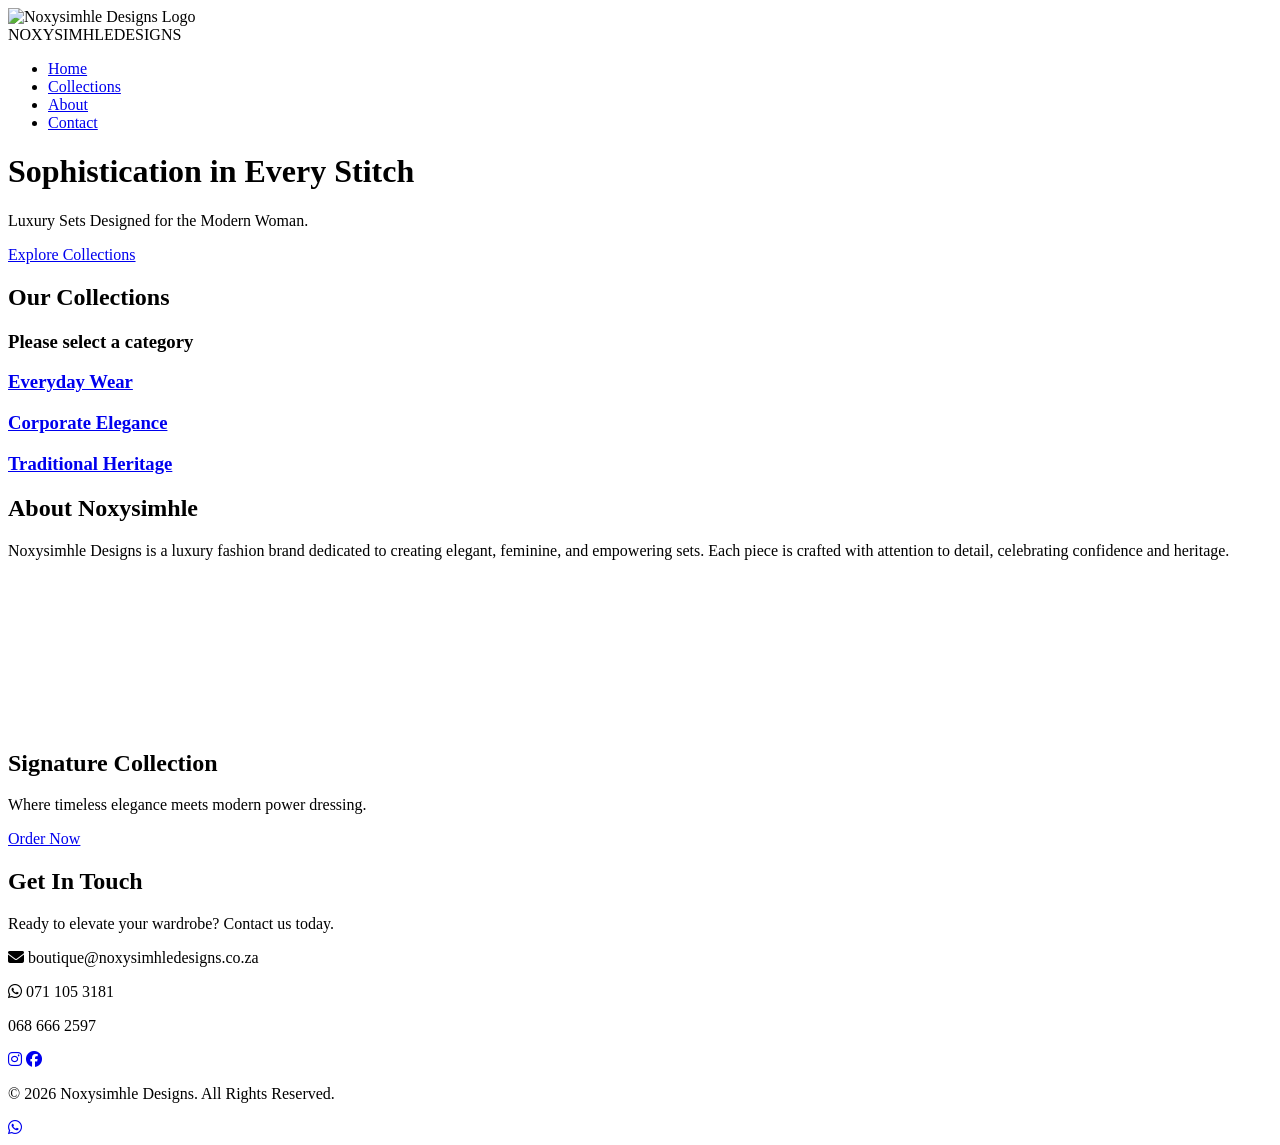
==== index.html @ 04ca98ef "Add files via upload" ====
<!DOCTYPE html>
<html lang="en">
<head>
    <meta charset="UTF-8">
    <title>Noxysimhle Designs | Luxury Women's Sets</title>
    <meta name="viewport" content="width=device-width, initial-scale=1.0">

    <!-- SEO -->
    <meta name="description" content="Luxury women's fashion sets. Everyday wear, corporate elegance & traditional heritage by Noxysimhle Designs.">

    <!-- Fonts -->
    <link href="https://fonts.googleapis.com/css2?family=Playfair+Display:wght@400;700&family=Montserrat:wght@300;400;600&display=swap" rel="stylesheet">

    <!-- Icons -->
    <link href="https://cdnjs.cloudflare.com/ajax/libs/font-awesome/6.5.0/css/all.min.css" rel="stylesheet">

    <link rel="stylesheet" href="style.css">
</head>
<body>

<!-- NAVIGATION -->
<nav>
    <div class="logo-container">
        <img src="logo.jpeg" alt="Noxysimhle Designs Logo" class="nav-logo-img">
        
        <div class="logo-text">
            NOXYSIMHLE<span>DESIGNS</span>
        </div>
    </div>

    <ul class="nav-links">
        <li><a href="#home">Home</a></li>
        <li><a href="#collections">Collections</a></li>
        <li><a href="#about">About</a></li>
        <li><a href="#contact">Contact</a></li>
    </ul>

    <div class="burger">
        <div></div>
        <div></div>
        <div></div>
    </div>
</nav>

<!-- HERO -->
<header id="home" class="hero">
    <div class="hero-content">
        <h1 class="fade-in">Sophistication in Every Stitch</h1>
        <p>Luxury Sets Designed for the Modern Woman.</p>
        <a href="#collections" class="btn">Explore Collections</a>
    </div>
</header>

<!-- COLLECTIONS -->
<section id="collections" class="categories">
    <h2 class="section-title">Our Collections</h2>
    <h3 class="section-title">Please select a category</h3>

    <div class="grid">

        <a href="everydaywear.html" class="card-link">
            <div class="card">
                <div class="card-img" style="background-image:url('1.jpeg')"></div>
                <h3>Everyday Wear</h3>
            </div>
        </a>

        <a href="corporate-elegance.html" class="card-link">
            <div class="card">
                <div class="card-img" style="background-image:url('9.jpeg')"></div>
                <h3>Corporate Elegance</h3>
            </div>
        </a>

        <a href="traditional-heritage.html" class="card-link">
            <div class="card">
                <div class="card-img" style="background-image:url('14.jpeg')"></div>
                <h3>Traditional Heritage</h3>
            </div>
        </a>

    </div>
</section>

<!-- ABOUT SECTION -->
<section id="about" class="about">
    <div class="about-content">
        <h2>About Noxysimhle</h2>
        <p>
            Noxysimhle Designs is a luxury fashion brand dedicated to creating elegant,
            feminine, and empowering sets. Each piece is crafted with attention to detail,
            celebrating confidence and heritage.
        </p>
    </div>
</section>

<!-- FEATURED SECTION -->
<section class="featured">

    <!-- Background Video -->
    <video autoplay muted loop playsinline class="bg-video">
        <source src="iop.mp4" type="video/mp4">
    </video>

    <!-- Dark Overlay -->
    <div class="video-overlay"></div>

    <!-- Text Content -->
    <div class="featured-text">
        <h2>Signature Collection</h2>
        <p>Where timeless elegance meets modern power dressing.</p>
        <a href="#contact" class="btn">Order Now</a>
    </div>

</section>

<!-- FOOTER -->
<footer id="contact">
    <div class="footer-content">
        <h2>Get In Touch</h2>
        <p>Ready to elevate your wardrobe? Contact us today.</p>

        <div class="contact-info">
            <p><i class="fas fa-envelope"></i> boutique@noxysimhledesigns.co.za</p>
            <p><i class="fab fa-whatsapp"></i> 071 105 3181</p>
            <p>068 666 2597</p>
        </div>

        <div class="socials">
            <a href="#"><i class="fab fa-instagram"></i></a>
            <a href="#"><i class="fab fa-facebook"></i></a>
        </div>
    </div>

    <p class="copyright">
        &copy; 2026 Noxysimhle Designs. All Rights Reserved.
    </p>
</footer>

<!-- FLOATING WHATSAPP BUTTON -->
<a href="https://wa.me/27711053181" class="whatsapp-float" target="_blank">
    <i class="fab fa-whatsapp"></i>
</a>

<script src="script.js"></script>
</body>
</html>
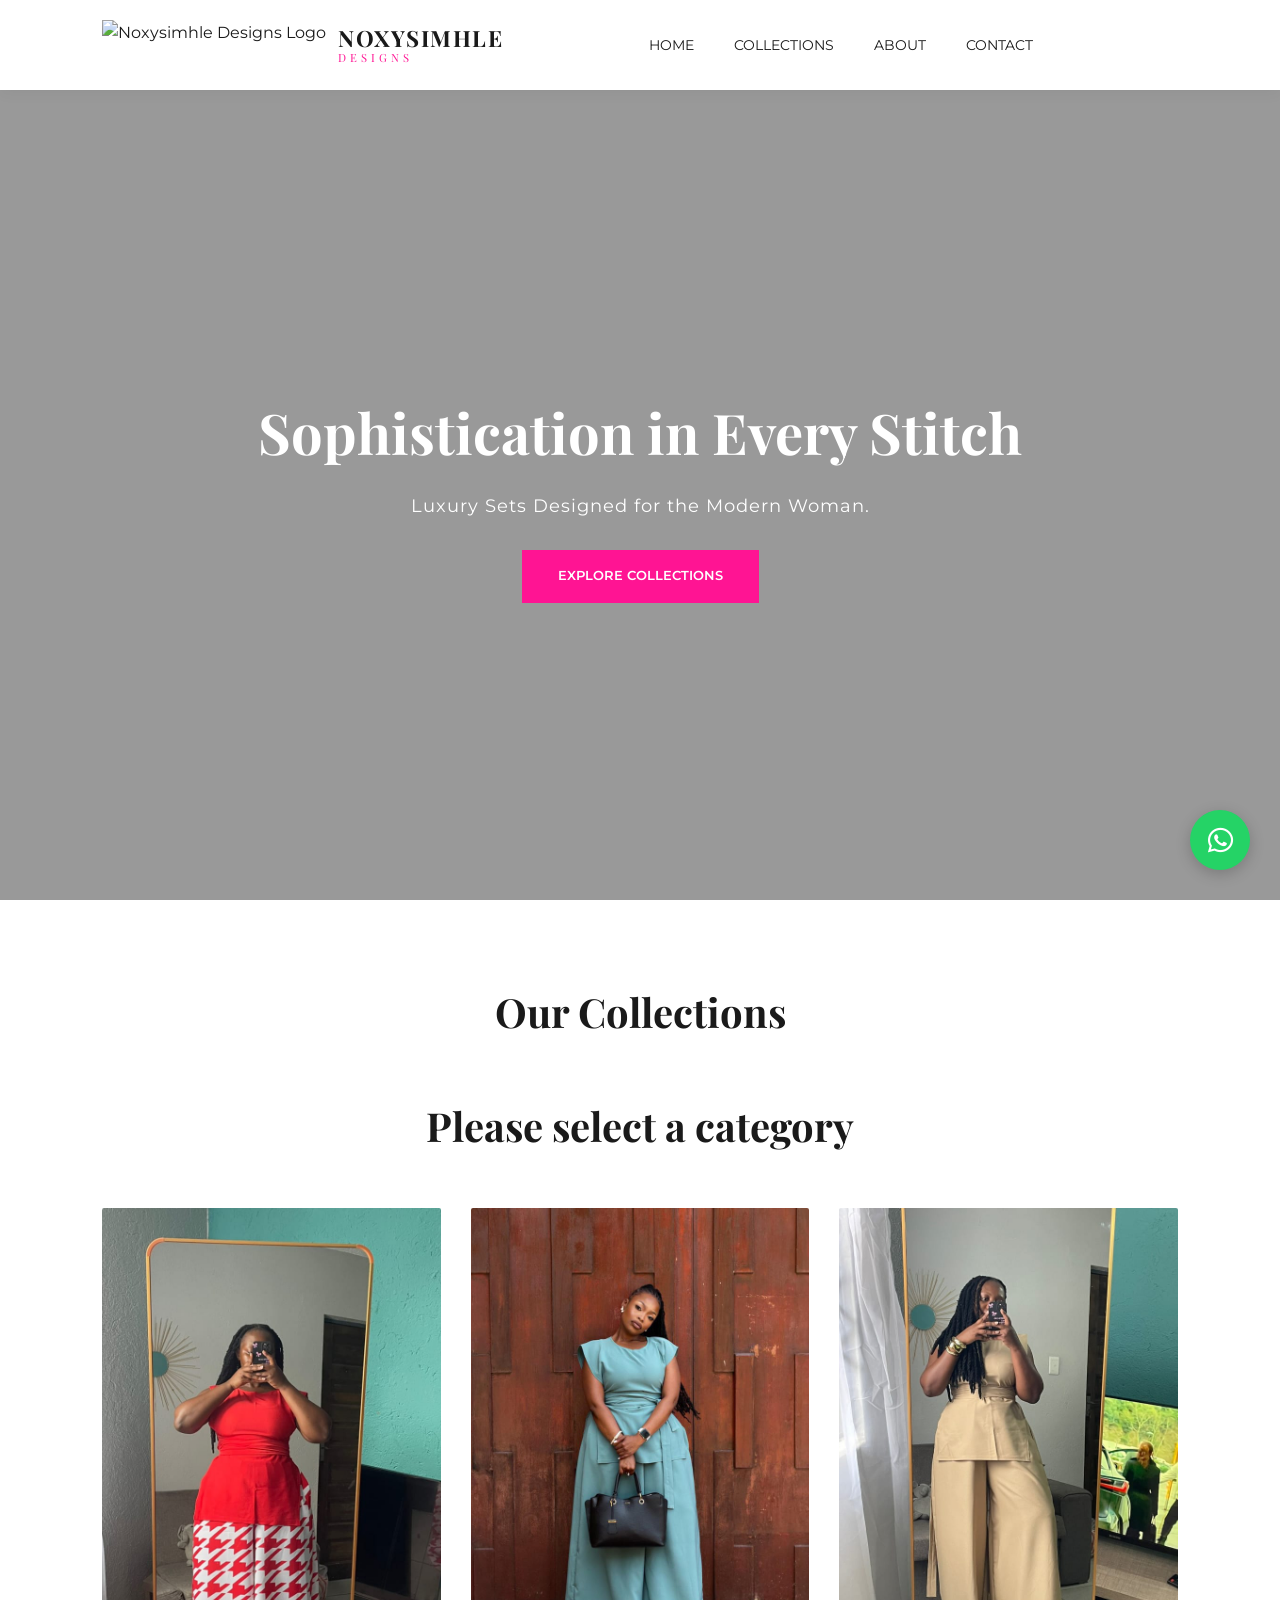
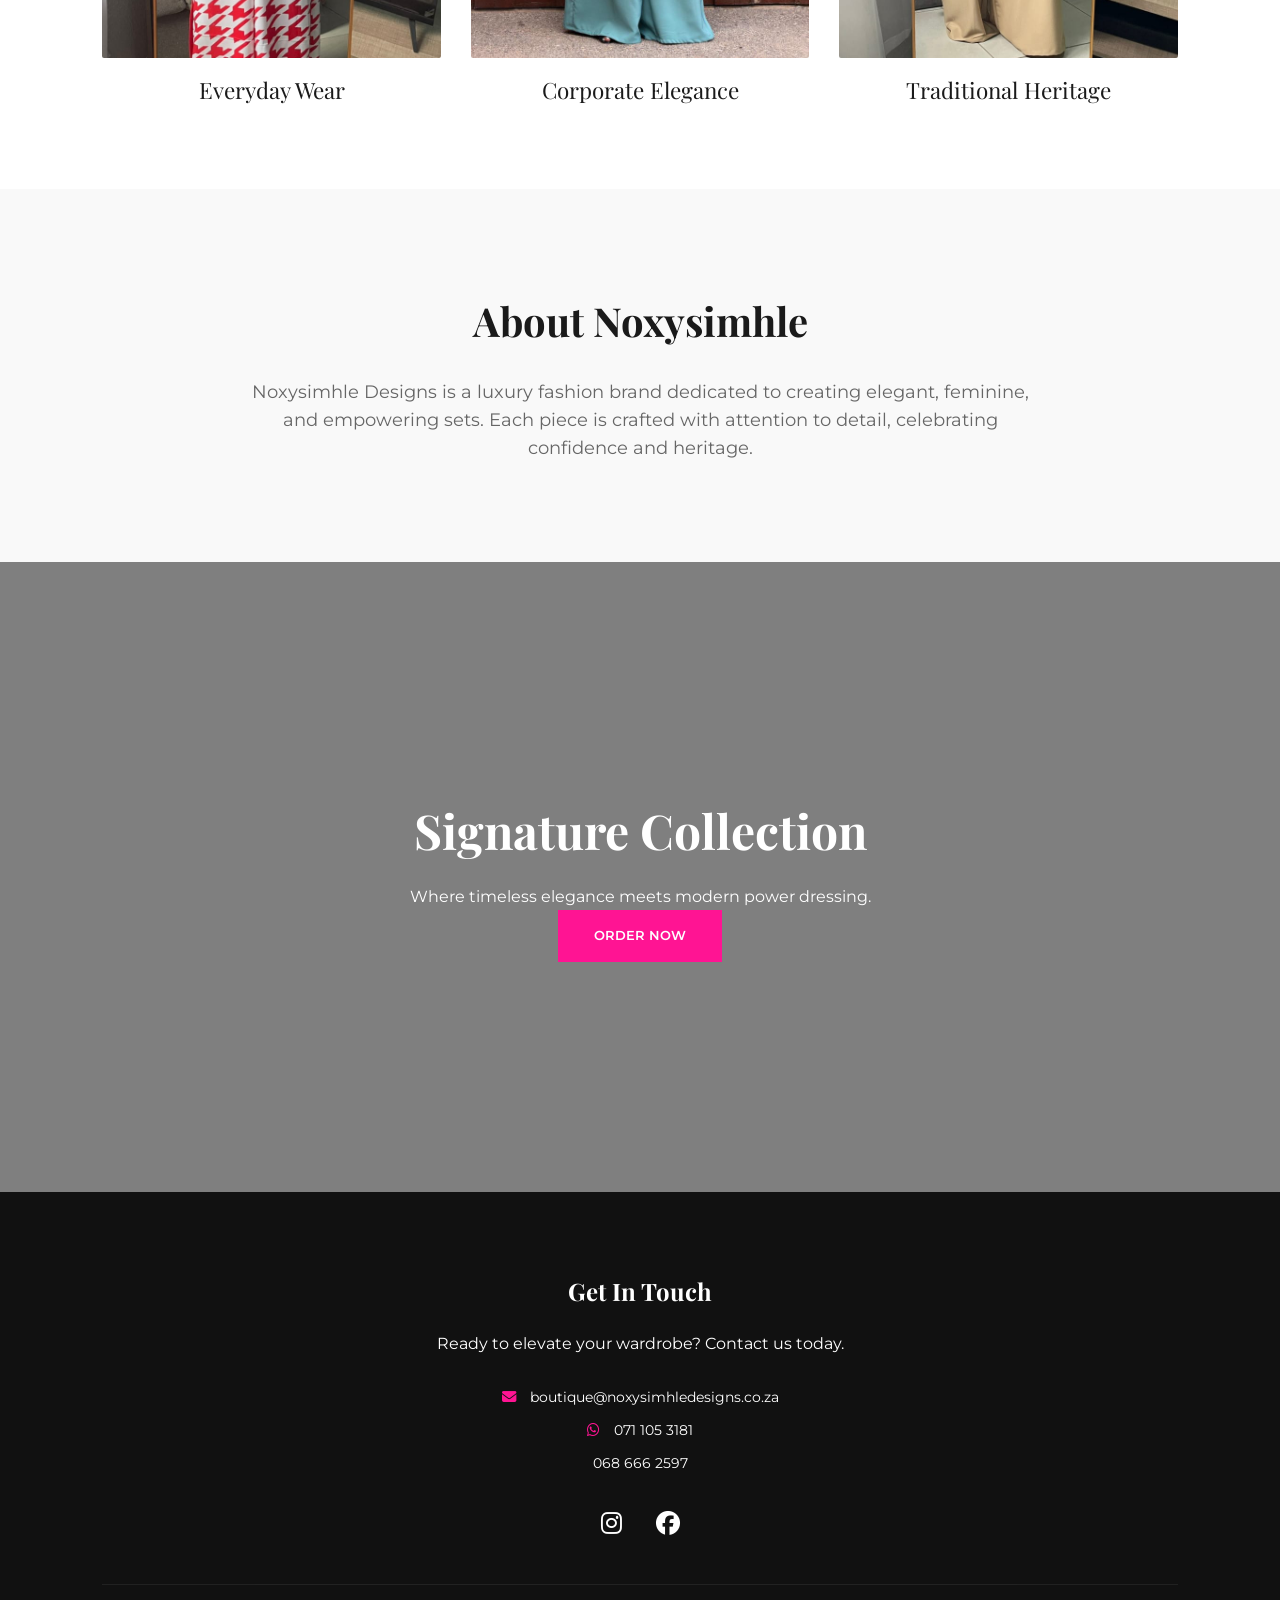
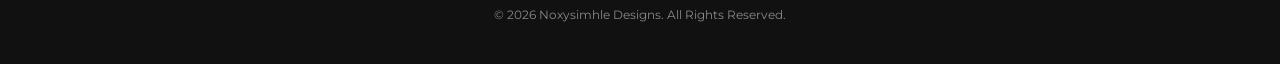
==== commit 6148e677: "Add files via upload" ====
--- a/index.html
+++ b/index.html
@@ -65,14 +65,14 @@
             </div>
         </a>
 
-        <a href="corporate-elegance.html" class="card-link">
+        <a href="#" class="card-link">
             <div class="card">
                 <div class="card-img" style="background-image:url('9.jpeg')"></div>
                 <h3>Corporate Elegance</h3>
             </div>
         </a>
 
-        <a href="traditional-heritage.html" class="card-link">
+        <a href="#" class="card-link">
             <div class="card">
                 <div class="card-img" style="background-image:url('14.jpeg')"></div>
                 <h3>Traditional Heritage</h3>
--- a/style.css
+++ b/style.css
@@ -0,0 +1,392 @@
+/* --- UPDATED ROOT VARIABLES WITH YOUR BRAND PINK --- */
+:root {
+    /* Main brand colors */
+    --pink: #ff1493;  /* VIBRANT PINK FROM YOUR LOGO */
+    --gold: #ff1493;  /* Set primary accent to match for a strong brand identity */
+    
+    /* Neutral colors for structure */
+    --dark: #1a1a1a;  /* Rich black for typography */
+    --gray: #f9f9f9;  /* Light gray for background sections */
+    --white: #ffffff; /* Clean white background */
+    
+    /* Animation settings */
+    --transition: 0.3s ease-in-out; /* Smooth transition time */
+}
+
+* {
+    margin: 0;
+    padding: 0;
+    box-sizing: border-box;
+}
+
+html {
+    scroll-behavior: smooth;
+}
+
+body {
+    font-family: 'Montserrat', sans-serif;
+    line-height: 1.6;
+    color: var(--dark);
+    overflow-x: hidden;
+}
+
+/* --- NAVIGATION --- */
+nav {
+    display: flex;
+    justify-content: space-between;
+    align-items: center;
+    padding: 20px 8%;
+    background: var(--white);
+    position: sticky;
+    top: 0;
+    z-index: 1000;
+    box-shadow: 0 2px 15px rgba(0,0,0,0.05);
+}
+
+.logo {
+    font-family: 'Playfair Display', serif;
+    font-weight: 700;
+    font-size: 1.4rem;
+    letter-spacing: 2px;
+}
+
+.logo span {
+    font-weight: 300;
+    color: var(--gold);
+    margin-left: 5px;
+}
+
+.nav-links {
+    display: flex;
+    list-style: none;
+}
+
+.nav-links li {
+    margin: 0 20px;
+}
+
+.nav-links a {
+    text-decoration: none;
+    color: var(--dark);
+    font-weight: 400;
+    font-size: 0.9rem;
+    text-transform: uppercase;
+    transition: var(--transition);
+}
+
+.nav-links a:hover {
+    color: var(--gold);
+}
+
+/* --- HERO SECTION --- */
+.hero {
+    height: 90vh;
+    background: linear-gradient(rgba(0,0,0,0.4), rgba(0,0,0,0.4)), 
+                url('https://images.unsplash.com/photo-1490481651871-ab68de25d43d?auto=format&fit=crop&q=80&w=1500');
+    background-size: cover;
+    background-position: center;
+    display: flex;
+    align-items: center;
+    justify-content: center;
+    text-align: center;
+    color: var(--white);
+}
+
+.hero-content h1 {
+    font-family: 'Playfair Display', serif;
+    font-size: 3.5rem;
+    margin-bottom: 15px;
+}
+
+.hero-content p {
+    font-size: 1.1rem;
+    margin-bottom: 30px;
+    letter-spacing: 1px;
+}
+
+.btn {
+    display: inline-block;
+    padding: 15px 35px;
+    background: var(--gold);
+    color: var(--white);
+    text-decoration: none;
+    text-transform: uppercase;
+    font-weight: 600;
+    font-size: 0.8rem;
+    transition: var(--transition);
+    border: 1px solid var(--gold);
+}
+
+.btn:hover {
+    background: transparent;
+    border-color: var(--white);
+}
+
+/* --- COLLECTIONS GRID --- */
+.categories {
+    padding: 80px 8%;
+    text-align: center;
+}
+
+.section-title {
+    font-family: 'Playfair Display', serif;
+    font-size: 2.5rem;
+    margin-bottom: 50px;
+}
+
+.grid {
+    display: grid;
+    grid-template-columns: repeat(auto-fit, minmax(300px, 1fr));
+    gap: 30px;
+}
+
+.card {
+    text-align: center;
+    cursor: pointer;
+    transition: 0.4s;
+}
+
+.card-img {
+    height: 450px;
+    background-size: cover;
+    background-position: center;
+    margin-bottom: 15px;
+    border-radius: 2px;
+}
+
+.card h3 {
+    font-family: 'Playfair Display', serif;
+    font-size: 1.4rem;
+    font-weight: 400;
+}
+
+.card:hover {
+    transform: translateY(-10px);
+}
+
+/* --- ABOUT SECTION --- */
+.about {
+    padding: 100px 15%;
+    background: var(--gray);
+    text-align: center;
+}
+
+.about h2 {
+    font-family: 'Playfair Display', serif;
+    font-size: 2.5rem;
+    margin-bottom: 25px;
+}
+
+.about p {
+    font-size: 1.1rem;
+    color: #666;
+    max-width: 800px;
+    margin: 0 auto;
+}
+
+/* --- FEATURED SECTION --- */
+.featured {
+    position: relative;
+    height: 70vh;
+    overflow: hidden;
+    display: flex;
+    align-items: center;
+    justify-content: center;
+    text-align: center;
+    color: white;
+}
+
+/* Video Styling */
+.bg-video {
+    position: absolute;
+    top: 50%;
+    left: 50%;
+    width: 100%;
+    height: 100%;
+    object-fit: cover;
+    transform: translate(-50%, -50%);
+    z-index: -2;
+}
+
+/* Dark Overlay */
+.video-overlay {
+    position: absolute;
+    width: 100%;
+    height: 100%;
+    background: rgba(0, 0, 0, 0.5);
+    z-index: -1;
+}
+.featured h2 {
+    font-family: 'Playfair Display', serif;
+    font-size: 3rem;
+    margin-bottom: 15px;
+}
+
+/* --- FOOTER --- */
+footer {
+    padding: 80px 8% 40px;
+    background: #111;
+    color: var(--white);
+    text-align: center;
+}
+
+.footer-content h2 {
+    font-family: 'Playfair Display', serif;
+    margin-bottom: 20px;
+}
+
+.contact-info {
+    margin: 30px 0;
+}
+
+.contact-info p {
+    margin: 10px 0;
+    font-size: 0.9rem;
+}
+
+.contact-info i {
+    margin-right: 10px;
+    color: var(--pink);
+}
+
+.socials {
+    margin-bottom: 40px;
+}
+
+.socials a {
+    font-size: 1.5rem;
+    margin: 0 15px;
+    color: var(--white);
+    transition: var(--transition);
+}
+
+.socials a:hover {
+    color: var(--pink);
+}
+
+.copyright {
+    font-size: 0.75rem;
+    opacity: 0.5;
+    border-top: 1px solid #333;
+    padding-top: 20px;
+}
+
+/* --- INTERACTIVE ELEMENTS --- */
+.whatsapp-float {
+    position: fixed;
+    bottom: 30px;
+    right: 30px;
+    background: #25D366;
+    color: white;
+    font-size: 1.8rem;
+    width: 60px;
+    height: 60px;
+    display: flex;
+    align-items: center;
+    justify-content: center;
+    border-radius: 50%;
+    box-shadow: 0 4px 15px rgba(0,0,0,0.2);
+    z-index: 1000;
+    transition: 0.3s;
+    text-decoration: none;
+}
+
+.whatsapp-float:hover {
+    transform: scale(1.1) rotate(10deg);
+}
+
+/* --- ANIMATIONS --- */
+.fade-in {
+    animation: fadeIn 1.5s ease-in-out;
+}
+
+@keyframes fadeIn {
+    from { opacity: 0; transform: translateY(20px); }
+    to { opacity: 1; transform: translateY(0); }
+}
+
+/* --- MOBILE RESPONSIVENESS --- */
+@media (max-width: 768px) {
+    nav {
+        padding: 15px 5%;
+    }
+    .nav-links {
+        display: none; /* In a real site, you'd add a toggle for the burger menu here */
+    }
+    .hero-content h1 {
+        font-size: 2.2rem;
+    }
+    .grid {
+        grid-template-columns: 1fr;
+    }
+    .about {
+        padding: 60px 8%;
+    }
+}
+.card-link {
+    text-decoration: none; /* Removes the underline */
+    color: inherit;        /* Keeps the text black/dark as per your design */
+    display: block;        /* Ensures the whole area is clickable */
+}
+
+/* Optional: Add a slight zoom effect when hovering over the link */
+.card-link:hover .card-img {
+    filter: brightness(0.9);
+    transition: 0.3s;
+}
+.card-link {
+    text-decoration: none; /* Removes the underline */
+    color: inherit;        /* Keeps the text black/dark as per your design */
+    display: block;        /* Ensures the whole area is clickable */
+}
+
+/* Optional: Add a slight zoom effect when hovering over the link */
+.card-link:hover .card-img {
+    filter: brightness(0.9);
+    transition: 0.3s;
+}
+/* Container to hold both image and text */
+.logo-container {
+    display: flex;
+    align-items: center;
+    gap: 12px; /* Space between logo and name */
+    text-decoration: none;
+    cursor: pointer;
+}
+
+/* The actual Logo Image */
+.nav-logo-img {
+    height: 50px; /* Adjust this to make the logo larger or smaller */
+    width: auto;
+    object-fit: contain;
+}
+
+/* The Brand Text */
+.logo-text {
+    font-family: 'Playfair Display', serif;
+    font-size: 1.4rem;
+    font-weight: bold;
+    letter-spacing: 1.5px;
+    line-height: 1;
+    color: var(--black);
+    text-transform: uppercase;
+}
+
+.logo-text span {
+    display: block; /* Puts 'DESIGNS' on a new line for a boutique look */
+    font-size: 0.7rem;
+    color: var(--pink);
+    letter-spacing: 4px;
+    font-weight: 400;
+    margin-top: 2px;
+}
+
+/* Mobile Adjustment */
+@media screen and (max-width: 768px) {
+    .nav-logo-img {
+        height: 40px;
+    }
+    .logo-text {
+        font-size: 1.1rem;
+    }
+}
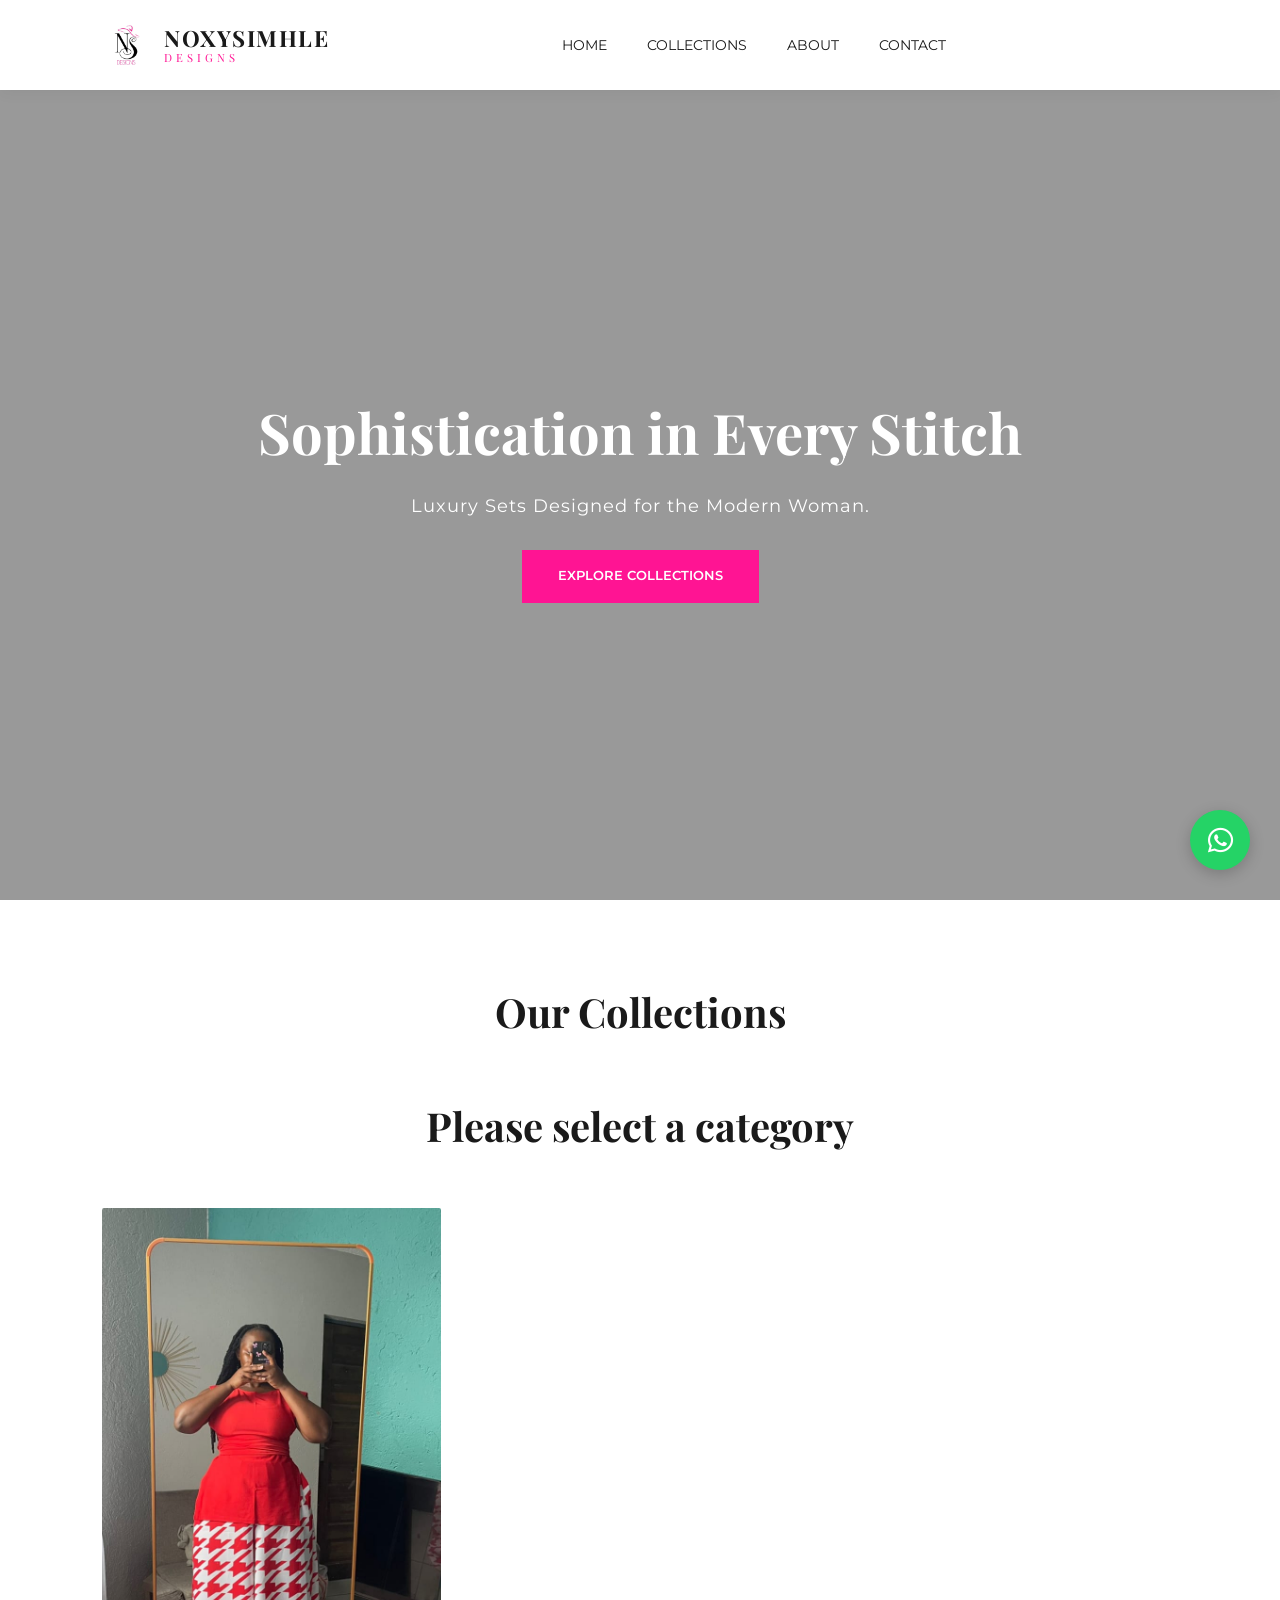
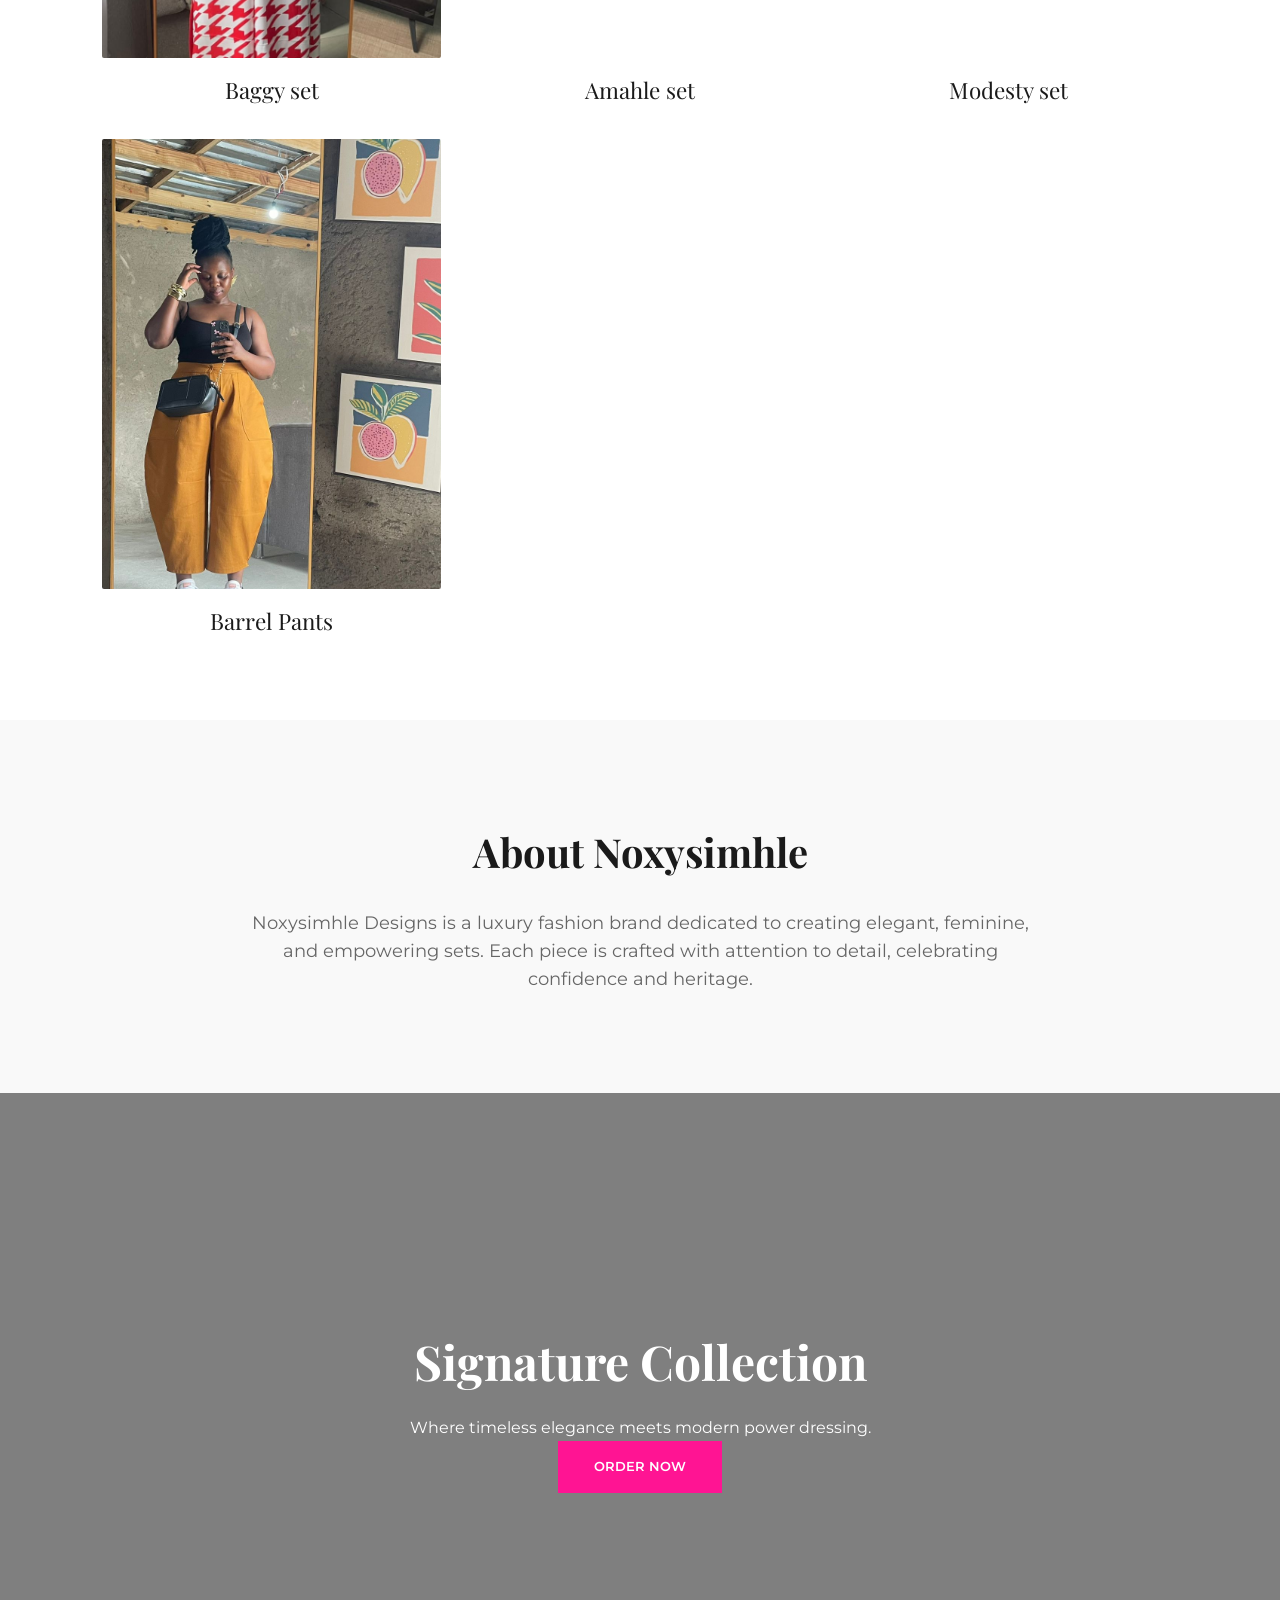
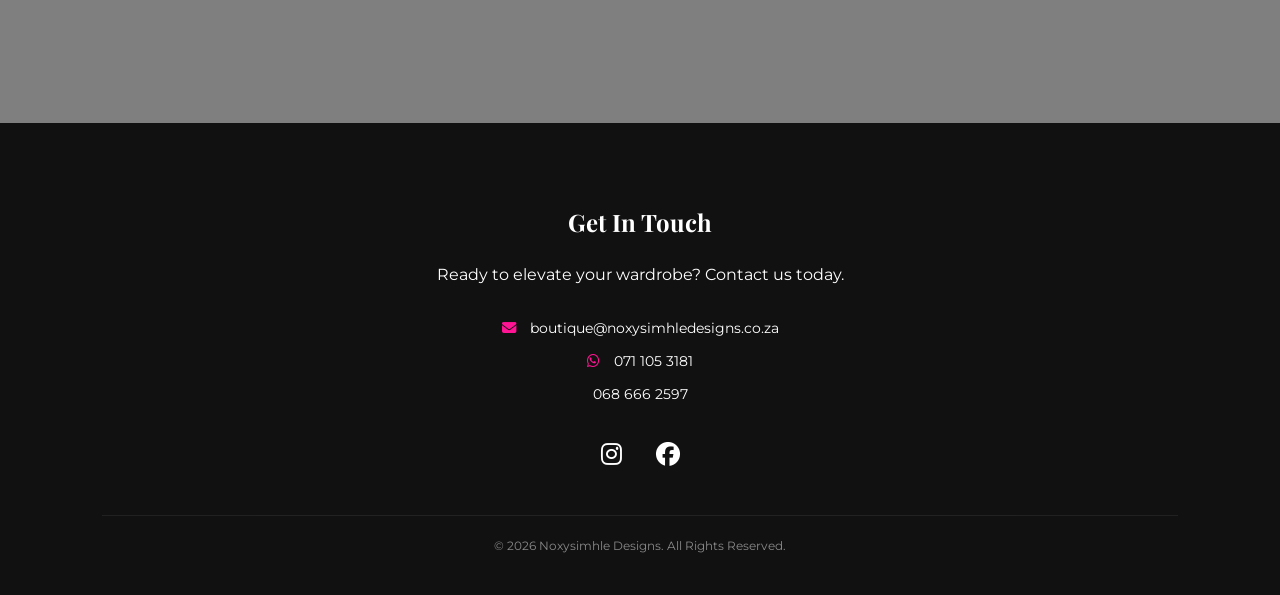
==== commit 6cac1da5: "Add files via upload" ====
--- a/index.html
+++ b/index.html
@@ -61,24 +61,30 @@
         <a href="everydaywear.html" class="card-link">
             <div class="card">
                 <div class="card-img" style="background-image:url('1.jpeg')"></div>
-                <h3>Everyday Wear</h3>
+                <h3>Baggy set</h3>
             </div>
         </a>
 
         <a href="#" class="card-link">
             <div class="card">
-                <div class="card-img" style="background-image:url('9.jpeg')"></div>
-                <h3>Corporate Elegance</h3>
+                <div class="card-img" style="background-image:url('amahleset.jpeg')"></div>
+                <h3>Amahle set</h3>
             </div>
         </a>
 
         <a href="#" class="card-link">
             <div class="card">
-                <div class="card-img" style="background-image:url('14.jpeg')"></div>
-                <h3>Traditional Heritage</h3>
+                <div class="card-img" style="background-image:url('modestyset.jpeg')"></div>
+                <h3>Modesty set</h3>
             </div>
         </a>
 
+        <a href="#" class="card-link">
+            <div class="card">
+                <div class="card-img" style="background-image:url('barrel1.jpeg')"></div>
+                <h3>Barrel Pants</h3>
+            </div>
+        </a>
     </div>
 </section>
 
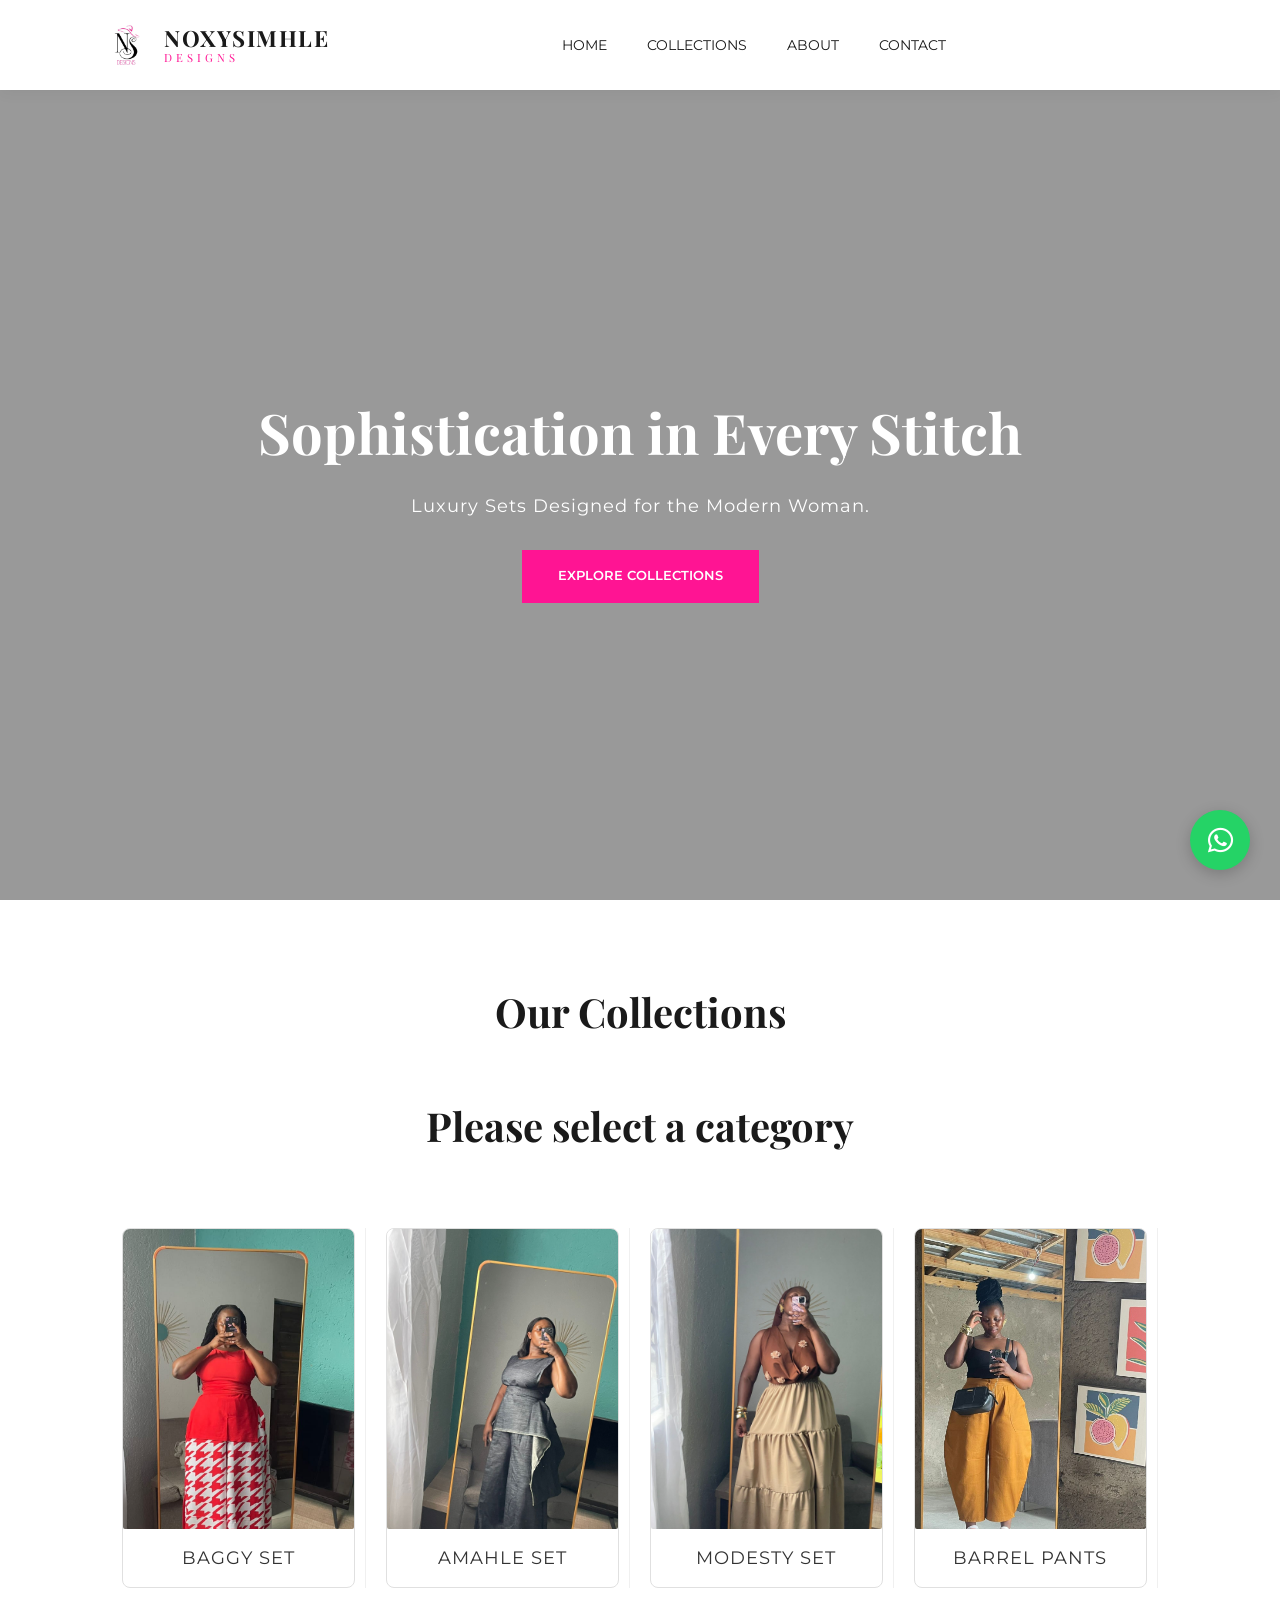
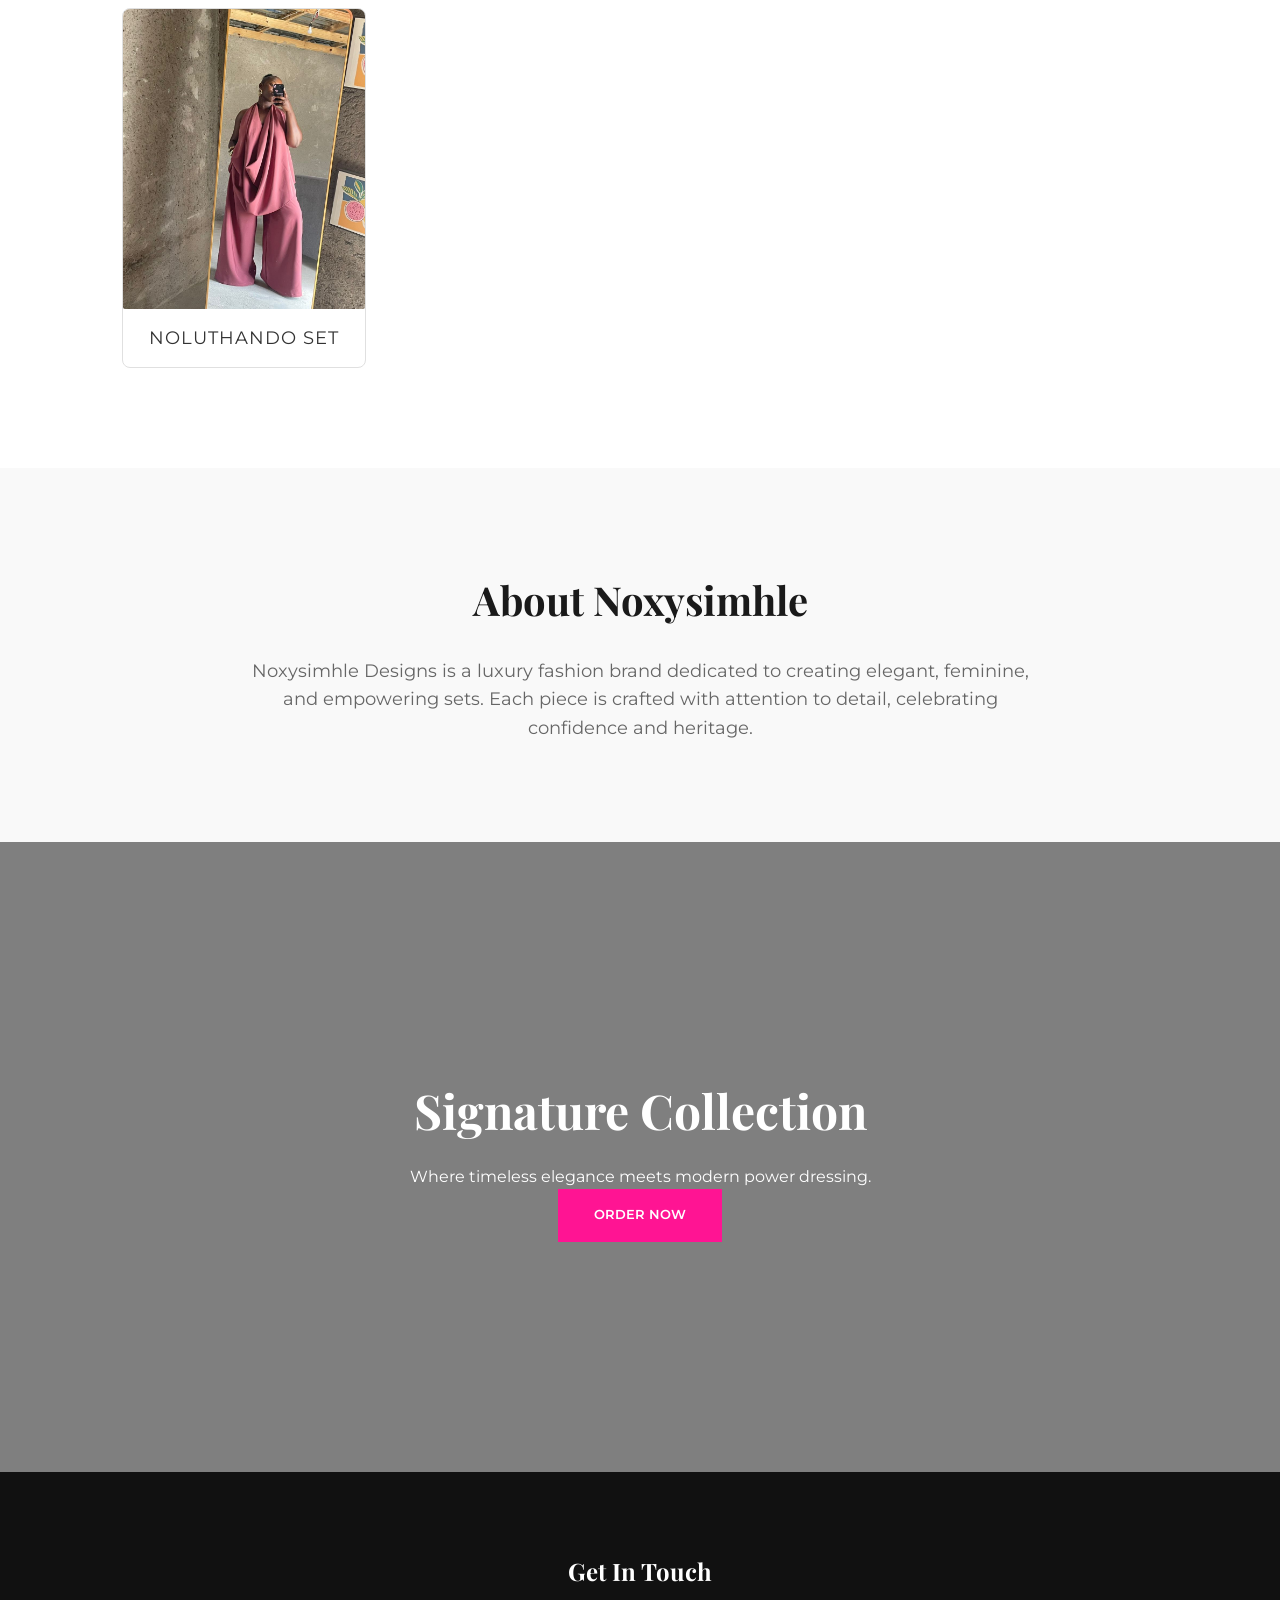
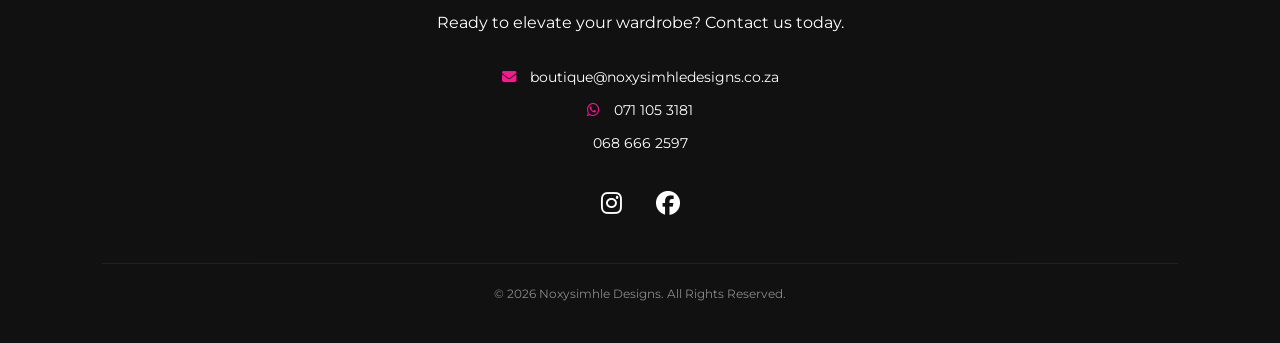
==== commit 1cc0932f: "Add files via upload" ====
--- a/index.html
+++ b/index.html
@@ -85,6 +85,13 @@
                 <h3>Barrel Pants</h3>
             </div>
         </a>
+
+        <a href="#" class="card-link">
+            <div class="card">
+                <div class="card-img" style="background-image:url('m1.jpeg')"></div>
+                <h3>Noluthando set</h3>
+            </div>
+        </a>
     </div>
 </section>
 
--- a/style.css
+++ b/style.css
@@ -389,4 +389,77 @@
     .logo-text {
         font-size: 1.1rem;
     }
+}
+
+/* This forces the four items into one row */
+.grid {
+    display: grid;
+    grid-template-columns: repeat(4, 1fr); /* Creates 4 equal columns */
+    gap: 20px;                             /* Space between the cards */
+    padding: 20px;
+    max-width: 1200px;                     /* Keeps it from getting too wide */
+    margin: 0 auto;                        /* Centers the grid on the page */
+}
+
+/* Ensure images don't break the layout */
+.card-img {
+    width: 100%;
+    height: 300px;                         /* Adjust height as needed */
+    background-size: cover;
+    background-position: center;
+}
+
+/* Responsive: Stack them on mobile devices */
+@media (max-width: 768px) {
+    .grid {
+        grid-template-columns: repeat(2, 1fr); /* 2 per row on tablets */
+    }
+}
+
+@media (max-width: 480px) {
+    .grid {
+        grid-template-columns: 1fr;           /* 1 per row on phones */
+    }
+}
+/* The container for each set */
+.card {
+    background: #fff;
+    border: 1px solid #e0e0e0; /* Subtle, elegant border */
+    border-radius: 8px;        /* Slightly rounded corners for a modern look */
+    overflow: hidden;          /* Keeps the image inside the border radius */
+    transition: all 0.3s ease; /* Makes the "hover" animation smooth */
+    text-align: center;
+    padding-bottom: 15px;
+}
+
+/* The cool hover effect */
+.card:hover {
+    transform: translateY(-10px); /* Lifts the card up slightly */
+    border-color: #d4af37;        /* Changes border to Gold on hover */
+    box-shadow: 0 10px 20px rgba(0, 0, 0, 0.1); /* Adds a soft luxury shadow */
+}
+
+/* Styling the text inside the cards */
+.card h3 {
+    font-family: 'Montserrat', sans-serif;
+    font-size: 1.1rem;
+    letter-spacing: 1px;
+    text-transform: uppercase;
+    margin-top: 15px;
+    color: #333;
+}
+
+/* Ensure the links don't have underlines */
+.card-link {
+    text-decoration: none;
+    color: inherit;
+}
+
+/* Optional: Add a thin vertical line between items in the grid */
+/* Only visible on desktop (4 columns) */
+@media (min-width: 769px) {
+    .card-link:not(:last-child) {
+        border-right: 1px solid #f0f0f0;
+        padding-right: 10px;
+    }
 }
